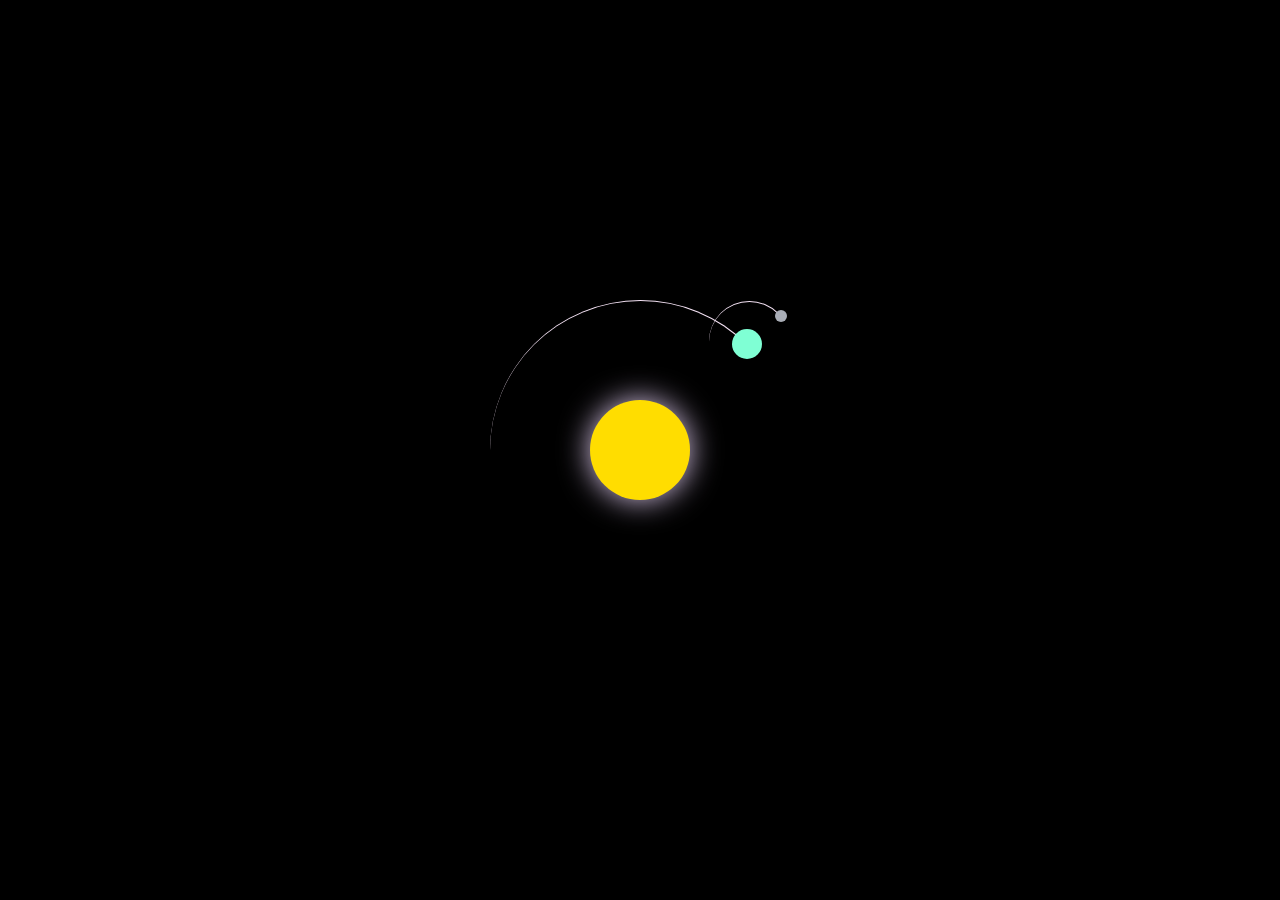
==== work_and_ tests/Earth Orbit/index.html @ de820711 "ordita_terra" ====
<!DOCTYPE html>
<html lang="pt-br">
<head>
    <meta charset="UTF-8">
    <meta name="viewport" content="width=device-width, initial-scale=1.0">
    <title>Órbita da Terra</title>
    <style>
        body {
            margin: 0;
            height: 100vh;
            display: flex;
            align-items: center;
            justify-content: center;
            background-color: black;
            overflow: hidden;
        }
        .container {
            font-size: 10px;
            width: 40em;
            height: 40em;
            position: relative;
        }
        .sol {
            position: absolute;
            top: 15em;
            left: 15em;
            width: 10em;
            height: 10em;
            background-color: rgb(255, 221, 0);
            border-radius: 50%;
            box-shadow: 0 0 3em rgb(222, 202, 238);
        }
        .terra,
        .lua {
            position: absolute;
            border-style: solid;
            border-color: rgb(245, 227, 245) transparent transparent transparent;
            border-width: 0.1em 0.1em 0 0;
            border-radius: 50%;
        }
        .terra {
            top: 5em;
            left: 5em;
            width: 30em;
            height: 30em;
            animation: orbit 36.5s linear infinite;
        }
        .lua {
            top: 0;
            right: 0;
            width: 8em;
            height: 8em;
            animation: orbit 2.7s linear infinite;
        }
        .terra::before,
        .lua::before {
            content: "";
            position: absolute;
            border-radius: 50%;
        }
        .terra::before {
            top: 2.8em;
            right: 2.8em;
            width: 3em;
            height: 3em;
            background-color: aquamarine;   
        }
        .lua::before{
            top: 0.8em;
            right: 0.2em;
            width: 1.2em;
            height: 1.2em;
            background-color: rgb(169, 173, 182);
        }
        @keyframes orbit {
            to {
                transform: rotate(360deg);
            }
        }

    </style>
</head>
<body>
    <div class="container">
        <div class="sol"></div>
        <div class="terra">
            <div class="lua"></div>
        </div>
    </div>

</body>
</html>
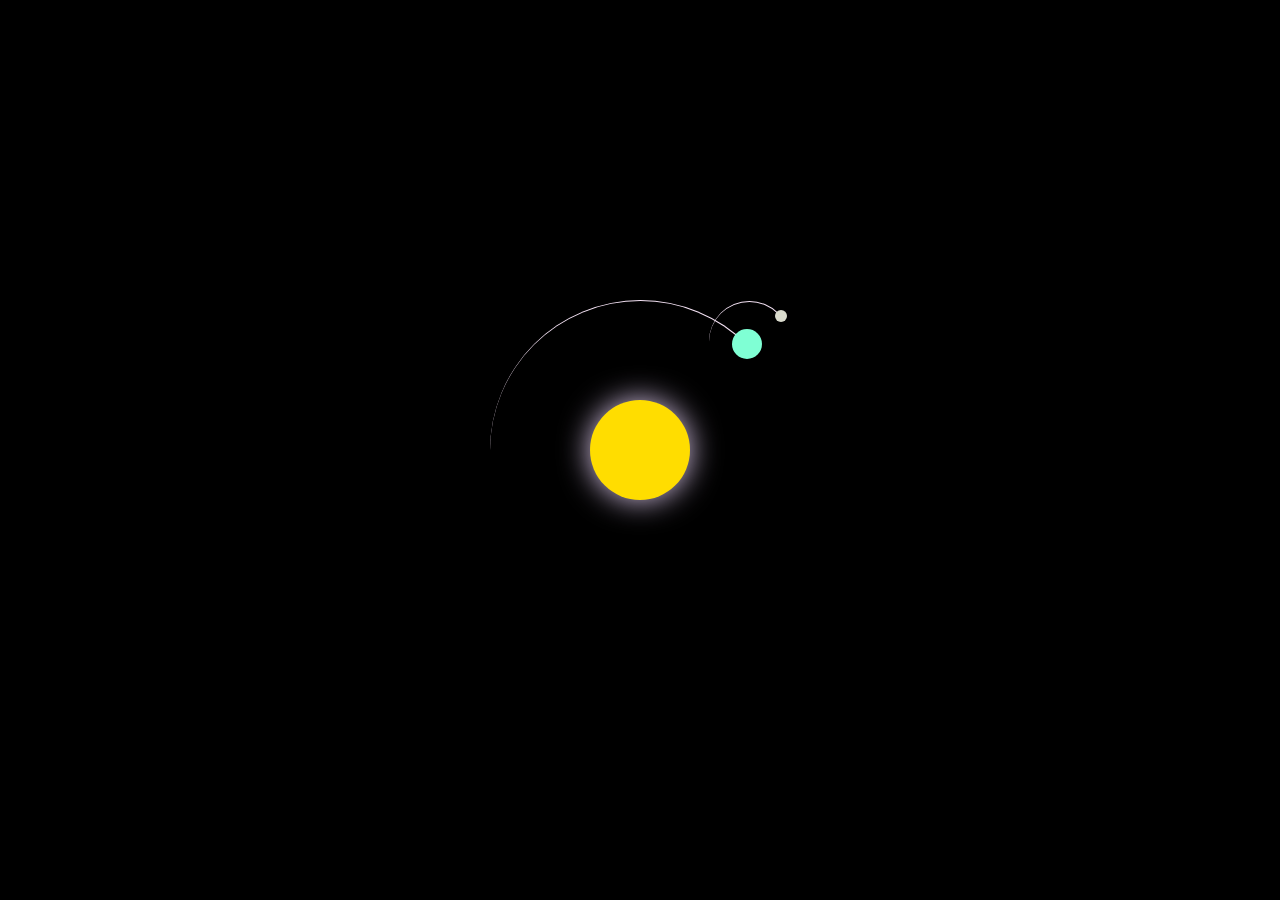
==== commit 5536b0c7: "att orbita_terra" ====
--- a/work_and_ tests/Earth Orbit/index.html
+++ b/work_and_ tests/Earth Orbit/index.html
@@ -70,7 +70,7 @@
             right: 0.2em;
             width: 1.2em;
             height: 1.2em;
-            background-color: rgb(169, 173, 182);
+            background-color: rgb(218, 219, 205);
         }
         @keyframes orbit {
             to {
